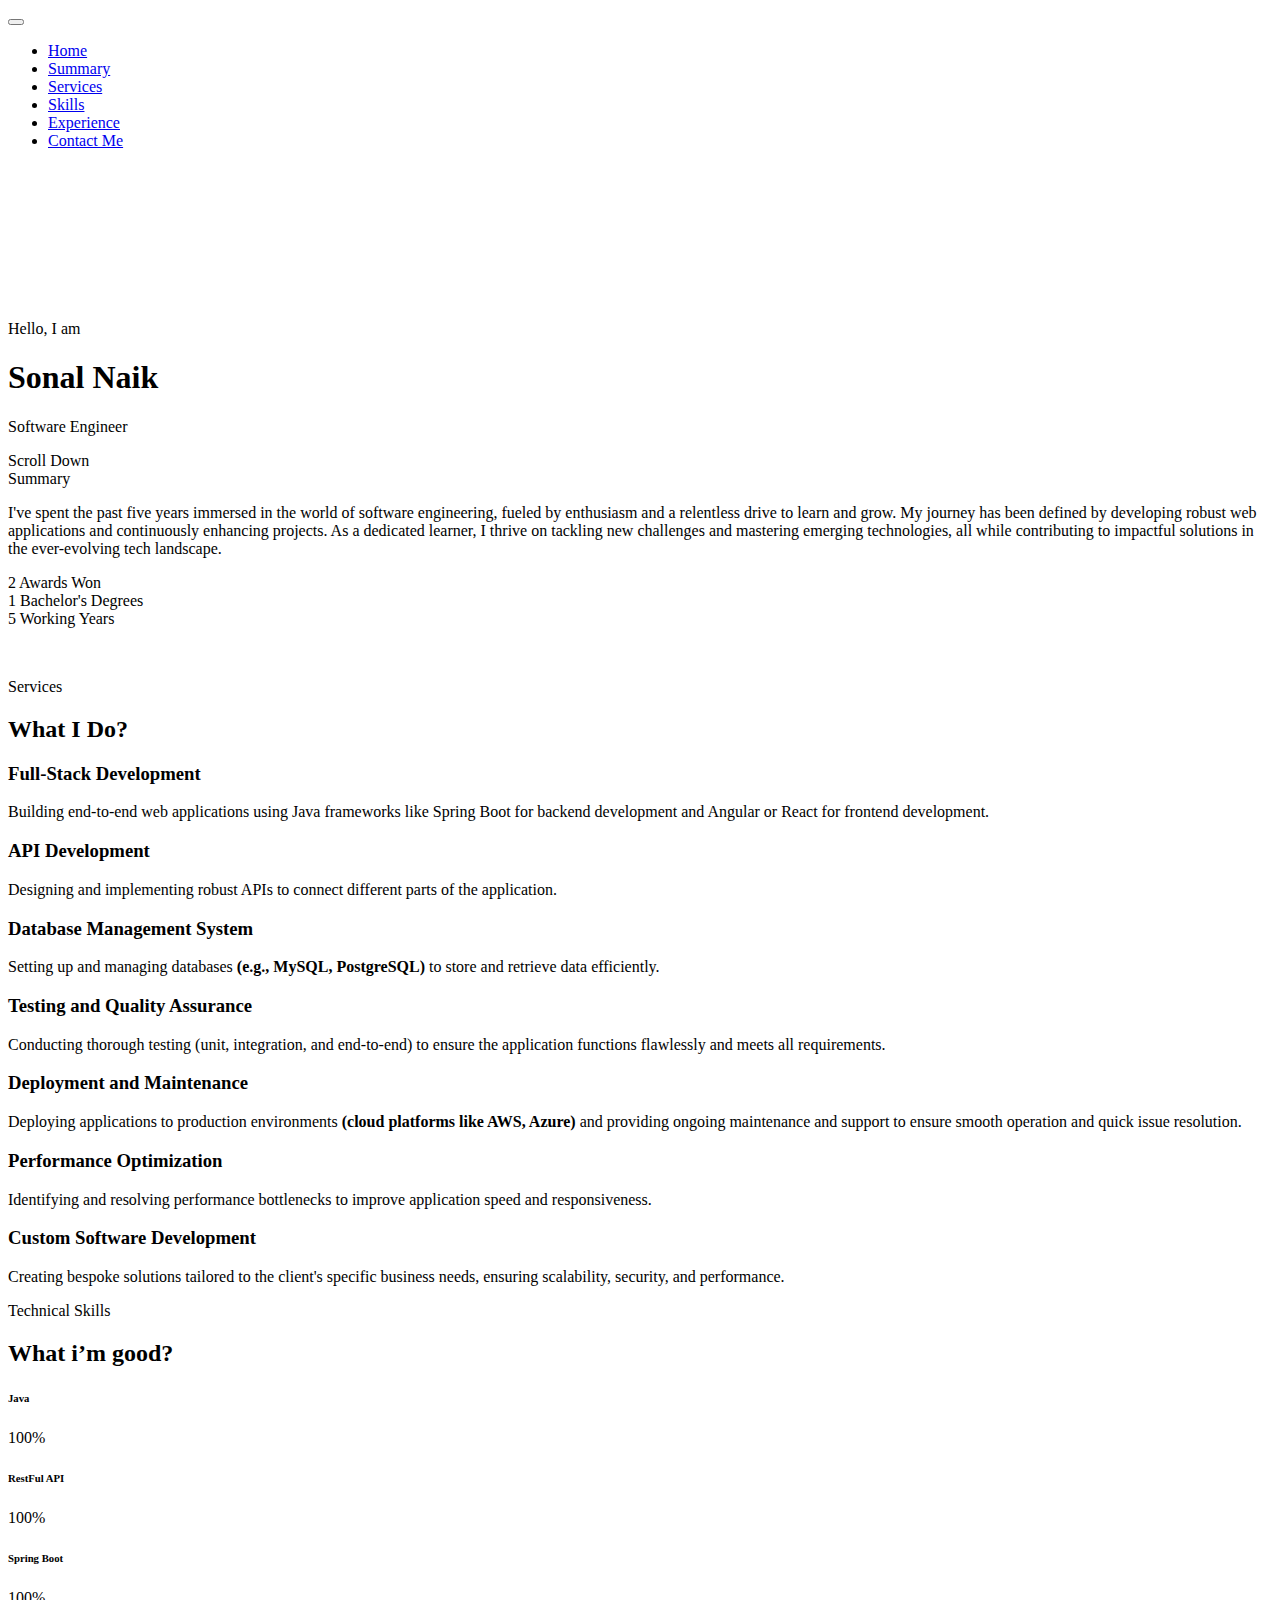
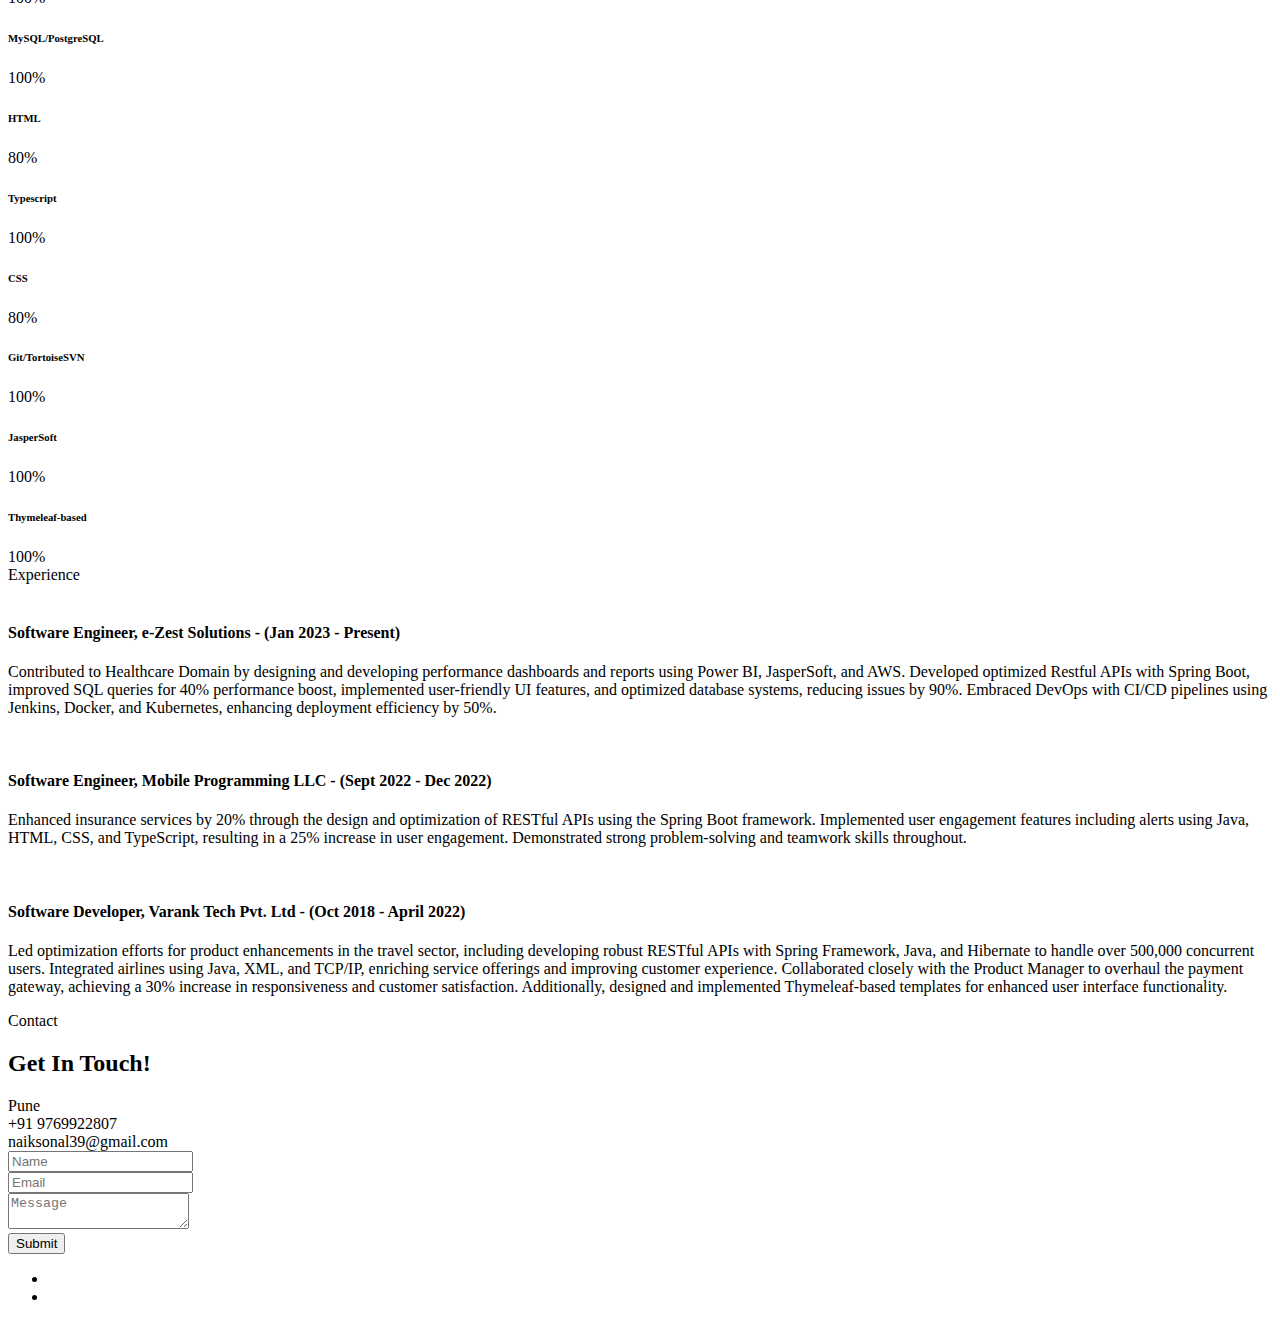
==== index.html @ 2f58ee53 "Move index.html to root directory" ====
<!DOCTYPE html>
<html lang="en">

  <head>

    <meta charset="utf-8">
    <meta name="viewport" content="width=device-width, initial-scale=1, shrink-to-fit=no">
    <meta name="description" content="">
    <meta name="author" content="">
    <link href="https://fonts.googleapis.com/css?family=Raleway:100,300,400,500,700,900" rel="stylesheet">

    <title>Elegance - Creative HTML5 Template</title>
<!--
Elegance Template
https://templatemo.com/tm-528-elegance
-->
    <!-- Additional CSS Files -->
    <link rel="stylesheet" type="text/css" href="css/bootstrap.min.css">

    <link rel="stylesheet" type="text/css" href="css/font-awesome.css">

    <link rel="stylesheet" type="text/css" href="css/fullpage.min.css">

    <link rel="stylesheet" type="text/css" href="css/owl.carousel.css">

    <link rel="stylesheet" href="css/animate.css">

    <link rel="stylesheet" href="css/templatemo-style.css">

    <link rel="stylesheet" href="css/responsive.css">

    </head>
    
    <body>
    
    <div id="video">
        <div class="preloader">
            <div class="preloader-bounce">
                <span></span>
                <span></span>
                <span></span>
            </div>
        </div>

        <header id="header">
            <div class="container-fluid">
                <div class="navbar">
                    <a href="#" id="logo">
                    </a>
                    <div class="navigation-row">
                        <nav id="navigation">
                            <button type="button" class="navbar-toggle"> <i class="fa fa-bars"></i> </button>
                            <div class="nav-box navbar-collapse">
                                <ul class="navigation-menu nav navbar-nav navbars" id="nav">
                                    <li data-menuanchor="slide01" class="active"><a href="#slide01">Home</a></li>
                                    <li data-menuanchor="slide02"><a href="#slide02">Summary</a></li>
                                    <li data-menuanchor="slide03"><a href="#slide03">Services</a></li>
                                    <li data-menuanchor="slide04"><a href="#slide04">Skills</a></li>
                                    <li data-menuanchor="slide05"><a href="#slide05">Experience</a></li>
                                    <!--<li data-menuanchor="slide06"><a href="#slide06">Projects</a></li>-->
                                    <li data-menuanchor="slide07"><a href="#slide07">Contact Me</a></li>
                                </ul>
                            </div>
                        </nav>
                    </div>
                </div>
            </div>
        </header>

        <video autoplay muted loop id="myVideo">
          <source src="images/video-bg.mp4" type="video/mp4">
        </video>

        <div id="fullpage" class="fullpage-default">

            <div class="section animated-row" data-section="slide01">
                <div class="section-inner">
                    <div class="welcome-box">
                        <span class="welcome-first animate" data-animate="fadeInUp">Hello, I am</span>
                        <h1 class="welcome-title animate" data-animate="fadeInUp">Sonal Naik</h1>
                        <span class="welcome-first animate" data-animate="fadeInUp">Software Engineer</span>
                        <p class="animate" data-animate="fadeInUp"></p>
                        <div class="scroll-down next-section animate data-animate="fadeInUp""><img src="images/mouse-scroll.png" alt=""><span>Scroll Down</span></div>
                    </div>
                </div>
            </div>

            <div class="section animated-row" data-section="slide02">
                <div class="section-inner">
                    <div class="about-section">
                        <div class="row justify-content-center">
                            <div class="col-lg-8 wide-col-laptop">
                                <div class="row">
                                    <div class="col-md-6">
                                        <div class="about-contentbox">
                                            <div class="animate" data-animate="fadeInUp">
                                                <span>Summary</span>
                                                <p>I've spent the past five years immersed in the world of software engineering, fueled by enthusiasm and a relentless drive to learn and grow. My journey has been defined by developing robust web applications and continuously enhancing projects. As a dedicated learner, I thrive on tackling new challenges and mastering emerging technologies, all while contributing to impactful solutions in the ever-evolving tech landscape.</p>
                                            </div>
                                            <div class="facts-list owl-carousel">
                                                <div class="item animate" data-animate="fadeInUp">
                                                    <div class="counter-box">
                                                        <i class="fa fa-trophy counter-icon" aria-hidden="true"></i><span class="count-number">2</span> Awards Won
                                                    </div>
                                                </div>
                                                <div class="item animate" data-animate="fadeInUp">
                                                    <div class="counter-box">
                                                        <i class="fa fa-graduation-cap counter-icon" aria-hidden="true"></i><span class="count-number">1</span> Bachelor's Degrees
                                                    </div>
                                                </div>
                                                <div class="item animate" data-animate="fadeInUp">
                                                    <div class="counter-box">
                                                        <i class="fa fa-desktop counter-icon" aria-hidden="true"></i><span class="count-number">5</span> Working Years
                                                    </div>
                                                </div>
                                            </div>
                                        </div>
                                    </div>
                                    <div class="col-md-6">
                                        <figure class="about-img animate" data-animate="fadeInUp"><img src="images/profile-girl.jpg" class="rounded" alt=""></figure>
                                    </div>
                                </div>
                            </div>
                        </div>
                    </div>
                </div>
            </div>

            <div class="section animated-row" data-section="slide03">
                <div class="section-inner">
                    <div class="row justify-content-center">
                        <div class="col-md-8 wide-col-laptop">
                            <div class="title-block animate" data-animate="fadeInUp">
                                <span>Services</span>
                                <h2>What I Do?</h2>
                            </div>
                            <div class="services-section">
                                <div class="services-list owl-carousel">
                                    <div class="item animate" data-animate="fadeInUp">
                                        <div class="service-box">
                                            <span class="service-icon"><i class="fa fa-bookmark" aria-hidden="true"></i></span>
                                            <h3>Full-Stack Development</h3>
                                            <p>Building end-to-end web applications using Java frameworks like Spring Boot for backend development and Angular or React for frontend development.</p>
                                        </div>
                                    </div>
                                    <div class="item animate" data-animate="fadeInUp">
                                        <div class="service-box">
                                            <span class="service-icon"><i class="fa fa-cloud" aria-hidden="true"></i></span>
                                            <h3>API Development</h3>
                                            <p>Designing and implementing robust APIs to connect different parts of the application.</p>
                                        </div>
                                    </div>
                                    <div class="item animate" data-animate="fadeInUp">
                                        <div class="service-box">
                                            <span class="service-icon"><i class="fa fa-desktop" aria-hidden="true"></i></span>
                                            <h3>Database Management System</h3>
                                            <p>Setting up and managing databases <strong>(e.g., MySQL, PostgreSQL)</strong> to store and retrieve data efficiently.</p>
                                        </div>
                                    </div>
                                    <div class="item animate" data-animate="fadeInUp">
                                        <div class="service-box">
                                            <span class="service-icon"><i class="fa fa-mobile" aria-hidden="true"></i></span>
                                            <h3>Testing and Quality Assurance</h3>
                                            <p>Conducting thorough testing (unit, integration, and end-to-end) to ensure the application functions flawlessly and meets all requirements.</p>
                                        </div>
                                    </div>
                                    <div class="item animate" data-animate="fadeInUp">
                                        <div class="service-box">
                                            <span class="service-icon"><i class="fa fa-comments" aria-hidden="true"></i></span>
                                            <h3>Deployment and Maintenance</h3>
                                            <p> Deploying applications to production environments <strong>(cloud platforms like AWS, Azure)</strong> and providing ongoing maintenance and support to ensure smooth operation and quick issue resolution.</p>
                                        </div>
                                    </div>
                                    <div class="item animate" data-animate="fadeInUp">
                                        <div class="service-box">
                                            <span class="service-icon"><i class="fa fa-database" aria-hidden="true"></i></span>
                                            <h3>Performance Optimization</h3>
                                            <p>Identifying and resolving performance bottlenecks to improve application speed and responsiveness.</p>
                                        </div>
                                    </div>
                                    <div class="item animate" data-animate="fadeInUp">
                                        <div class="service-box">
                                            <span class="service-icon"><i class="fa fa-bell" aria-hidden="true"></i></span>
                                            <h3>Custom Software Development</h3>
                                            <p>Creating bespoke solutions tailored to the client's specific business needs, ensuring scalability, security, and performance.</p>
                                        </div>
                                    </div>
                                </div>
                            </div>
                        </div>
                    </div>
                </div>
            </div>

            <div class="section animated-row" data-section="slide04">
                <div class="section-inner">
                    <div class="row justify-content-center">
                        <div class="col-md-7 wide-col-laptop">
                            <div class="title-block animate" data-animate="fadeInUp">
                                <span>Technical Skills</span>
                                <h2>What i’m good?</h2>
                            </div>
                            <div class="skills-row animate" data-animate="fadeInDown">
                                <div class="row">
                                    <div class="col-md-8 offset-md-2">   
                                        <div class="skill-item">
                                            <h6>Java</h6>
                                            <div class="skill-bar">
                                                <span>100%</span>
                                                <div class="filled-bar-2"></div>
                                            </div>          
                                        </div>
                                        <div class="skill-item last-skill">
                                            <h6>RestFul API</h6>
                                            <div class="skill-bar">
                                                <span>100%</span>
                                                <div class="filled-bar-2"></div>
                                            </div>          
                                        </div>
                                        <div class="skill-item last-skill">
                                            <h6>Spring Boot</h6>
                                            <div class="skill-bar">
                                                <span>100%</span>
                                                <div class="filled-bar-2"></div>
                                            </div>          
                                        </div>
                                        <div class="skill-item">
                                            <h6>MySQL/PostgreSQL</h6>
                                            <div class="skill-bar">
                                                <span>100%</span>
                                                <div class="filled-bar-2"></div>
                                            </div>          
                                        </div>
                                        <div class="skill-item">
                                            <h6>HTML</h6>
                                            <div class="skill-bar">
                                                <span>80%</span>
                                                <div class="filled-bar"></div>
                                            </div>          
                                        </div>
                                        <div class="skill-item last-skill">
                                            <h6>Typescript</h6>
                                            <div class="skill-bar">
                                                <span>100%</span>
                                                <div class="filled-bar-2"></div>
                                            </div>          
                                        </div> 
                                        <div class="skill-item last-skill">
                                            <h6>CSS</h6>
                                            <div class="skill-bar">
                                                <span>80%</span>
                                                <div class="filled-bar"></div>
                                            </div>          
                                        </div>
                                        <div class="skill-item last-skill">
                                            <h6>Git/TortoiseSVN</h6>
                                            <div class="skill-bar">
                                                <span>100%</span>
                                                <div class="filled-bar-2"></div>
                                            </div>          
                                        </div> 
                                        <div class="skill-item last-skill">
                                            <h6>JasperSoft</h6>
                                            <div class="skill-bar">
                                                <span>100%</span>
                                                <div class="filled-bar-2"></div>
                                            </div>          
                                        </div>
                                        <div class="skill-item last-skill">
                                            <h6>Thymeleaf-based</h6>
                                            <div class="skill-bar">
                                                <span>100%</span>
                                                <div class="filled-bar-2"></div>
                                            </div>          
                                        </div>                   
                                    </div>
                                </div>
                            </div>
                        </div>
                    </div>
                </div>
            </div>

            <div class="section animated-row" data-section="slide06">
                <div class="section-inner">
                    <div class="row justify-content-center">
                        <div class="col-md-8 wide-col-laptop">
                            <div class="title-block animate" data-animate="fadeInUp">
                                <span>Experience</span>
                            </div>
                            <div class="gallery-section">
                                <div class="gallery-list owl-carousel">
                                    <div class="item animate" data-animate="fadeInUp">
                                        <div class="portfolio-item">
                                            <div class="thumb">
                                                <img src="images/item-1.jpg" alt="">
                                            </div>
                                            <div class="thumb-inner animate" data-animate="fadeInUp">
                                                <h4>Software Engineer, e-Zest Solutions - (Jan 2023 - Present)</h4>
                                                <div class="scrollable-content">
                                                    <p>Contributed to Healthcare Domain by designing and developing performance dashboards and reports using Power BI, JasperSoft, and AWS. Developed optimized Restful APIs with Spring Boot, improved SQL queries for 40% performance boost, implemented user-friendly UI features, and optimized database systems, reducing issues by 90%. Embraced DevOps with CI/CD pipelines using Jenkins, Docker, and Kubernetes, enhancing deployment efficiency by 50%.</p>
                                                </div>
                                            </div>
                                        </div>
                                    </div>
                                    <div class="item animate" data-animate="fadeInUp">
                                        <div class="portfolio-item">
                                            <div class="thumb">
                                                <img src="images/item-2.jpg" alt="">
                                            </div>
                                            <div class="thumb-inner animate" data-animate="fadeInUp">
                                                <h4>Software Engineer, Mobile Programming LLC - (Sept 2022 - Dec 2022)</h4>
                                                <div class="scrollable-content">
                                                <p>Enhanced insurance services by 20% through the design and optimization of RESTful APIs using the Spring Boot framework. Implemented user engagement features including alerts using Java, HTML, CSS, and TypeScript, resulting in a 25% increase in user engagement. Demonstrated strong problem-solving and teamwork skills throughout.</p>
                                                </div>
                                            </div>
                                        </div>
                                    </div>
                                    <div class="item animate" data-animate="fadeInUp">
                                        <div class="portfolio-item">
                                            <div class="thumb">
                                                <img src="images/item-3.jpg" alt="">
                                            </div>
                                            <div class="thumb-inner animate" data-animate="fadeInUp">
                                                <h4>Software Developer, Varank Tech Pvt. Ltd - (Oct 2018 - April 2022)</h4>
                                                <div class="scrollable-content">
                                                <p>Led optimization efforts for product enhancements in the travel sector, including developing robust RESTful APIs with Spring Framework, Java, and Hibernate to handle over 500,000 concurrent users. Integrated airlines using Java, XML, and TCP/IP, enriching service offerings and improving customer experience. Collaborated closely with the Product Manager to overhaul the payment gateway, achieving a 30% increase in responsiveness and customer satisfaction. Additionally, designed and implemented Thymeleaf-based templates for enhanced user interface functionality.</p>
                                                </div>
                                            </div>
                                        </div>
                                    </div>
                                </div>
                            </div>
                        </div>
                    </div>
                </div>
            </div>

            <div class="section animated-row" data-section="slide07">
                <div class="section-inner">
                    <div class="row justify-content-center">
                        <div class="col-md-7 wide-col-laptop">
                            <div class="title-block animate" data-animate="fadeInUp">
                                <span>Contact</span>
                                <h2>Get In Touch!</h2>
                            </div>
                            <div class="contact-section">
                                <div class="row">
                                    <div class="col-md-6 animate" data-animate="fadeInUp">
                                        <div class="contact-box">
                                            <div class="contact-row">
                                                <i class="fa fa-map-marker"></i> Pune
                                            </div>
                                            <div class="contact-row">
                                                <i class="fa fa-phone"></i> +91 9769922807
                                            </div>
                                            <div class="contact-row">
                                                <i class="fa fa-envelope"></i> naiksonal39@gmail.com
                                            </div>
                                        </div>
                                    </div>
                                    <div class="col-md-6 animate" data-animate="fadeInUp">
                                        <form id="ajax-contact" method="post" action="#">
                                            <div class="input-field">
                                                <input type="text" class="form-control" name="name" id="name" required placeholder="Name">
                                            </div>
                                            <div class="input-field">
                                                <input type="email" class="form-control" name="email" id="email" required placeholder="Email">
                                            </div>
                                            <div class="input-field">
                                                <textarea class="form-control" name="message" id="message" required placeholder="Message"></textarea>
                                            </div>
                                            <button class="btn" type="submit">Submit</button>
                                        </form>
                                        <div id="form-messages" class="mt-3"></div>
                                    </div>
                                </div>
                            </div>
                        </div>
                    </div>
                </div>
            </div>
        </div>

        <div id="social-icons">
            <div class="text-right">
                <ul class="social-icons">
                    <!--<li><a href="#" title="Facebook"><i class="fa fa-facebook"></i></a></li>
                    <li><a href="#" title="Twitter"><i class="fa fa-twitter"></i></a></li>-->
                    <li><a href="https://www.linkedin.com/in/sonal-naik/" title="Linkedin"><i class="fa fa-linkedin"></i></a></li>
                    <li><a href="https://www.instagram.com/misaki__ri/" title="Instagram"><i class="fa fa-behance"></i></a></li>
                </ul>
            </div>
        </div>
    </div>  

    <script src="js/jquery.js"></script>

    <script src="js/bootstrap.min.js"></script>

    <script src="js/fullpage.min.js"></script>

    <script src="js/scrolloverflow.js"></script>

    <script src="js/owl.carousel.min.js"></script>

    <script src="js/jquery.inview.min.js"></script>

    <script src="js/form.js"></script>

    <script src="js/custom.js"></script>


  </body>
</html>
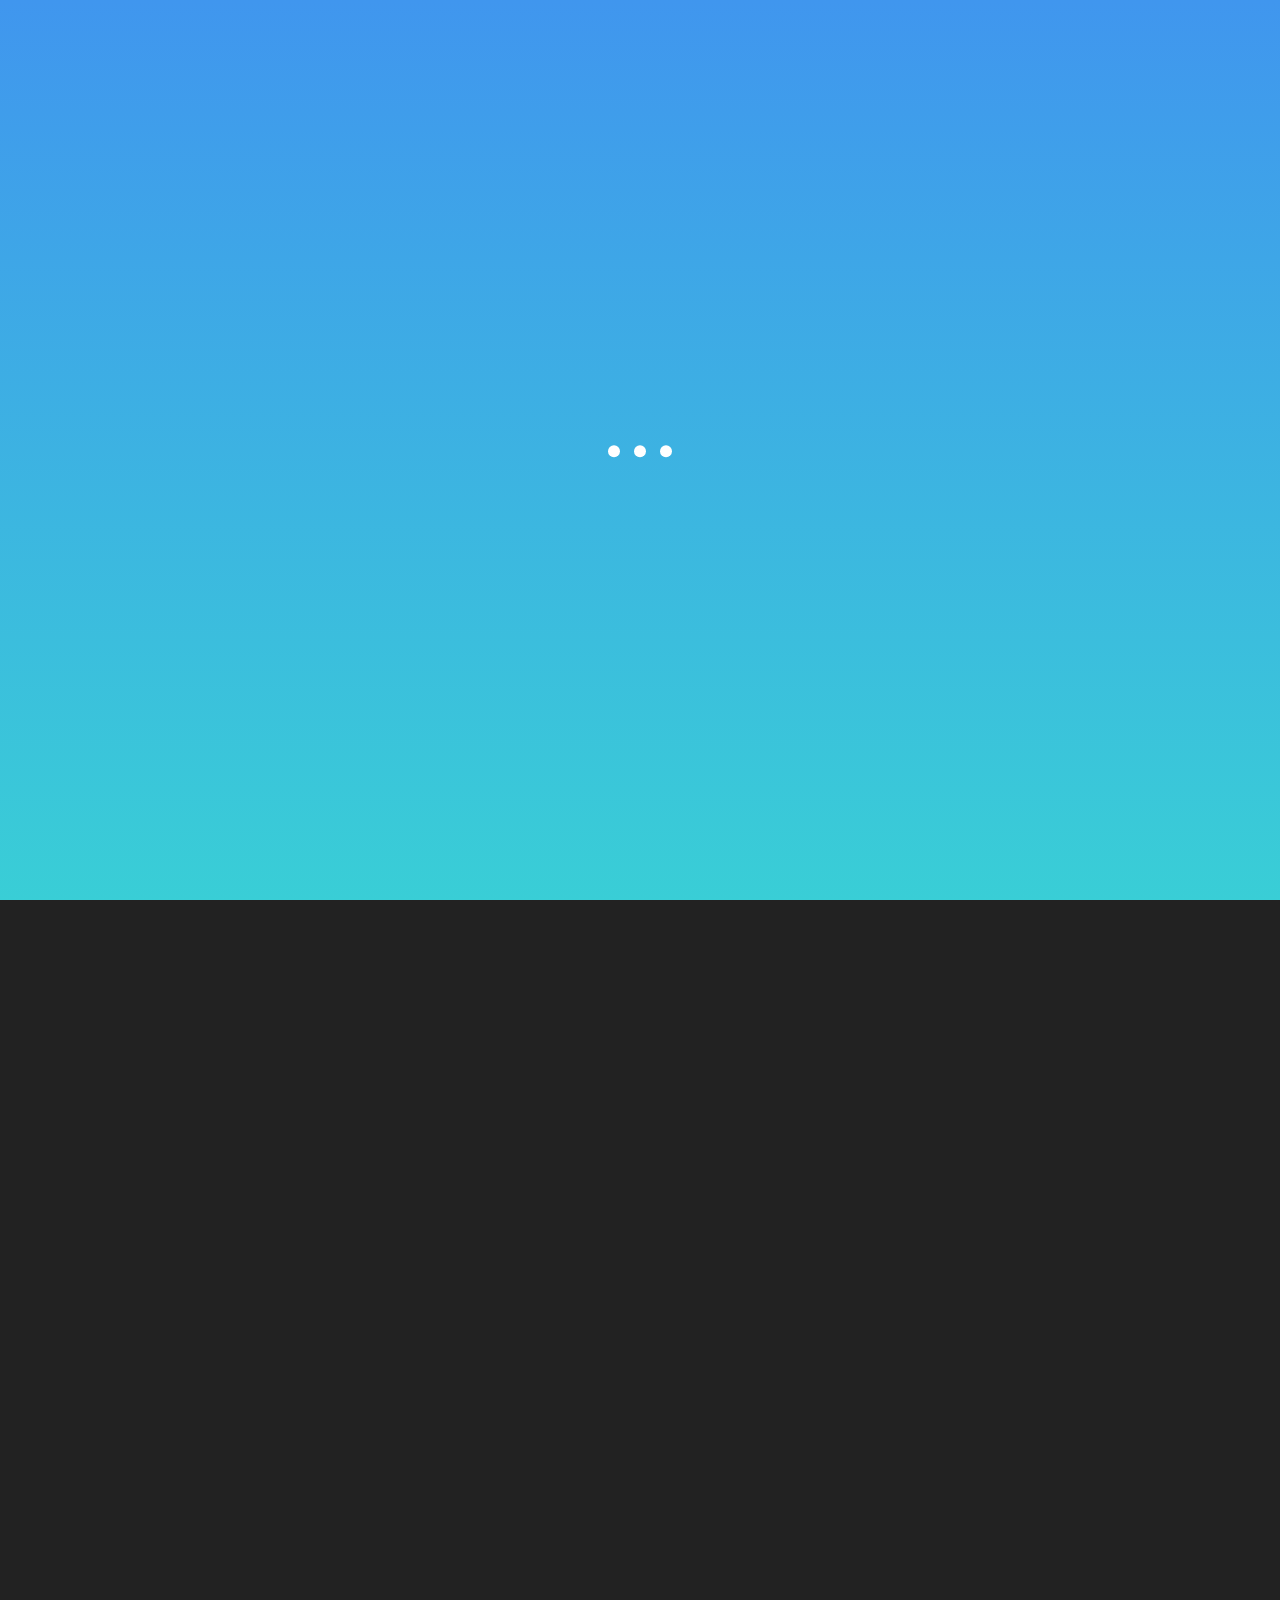
==== commit 15443173: "change css file path" ====
--- a/index.html
+++ b/index.html
@@ -15,19 +15,19 @@
 https://templatemo.com/tm-528-elegance
 -->
     <!-- Additional CSS Files -->
-    <link rel="stylesheet" type="text/css" href="css/bootstrap.min.css">
-
-    <link rel="stylesheet" type="text/css" href="css/font-awesome.css">
-
-    <link rel="stylesheet" type="text/css" href="css/fullpage.min.css">
-
-    <link rel="stylesheet" type="text/css" href="css/owl.carousel.css">
-
-    <link rel="stylesheet" href="css/animate.css">
-
-    <link rel="stylesheet" href="css/templatemo-style.css">
-
-    <link rel="stylesheet" href="css/responsive.css">
+    <link rel="stylesheet" type="text/css" href="sonal-portfolio-work/css/bootstrap.min.css">
+
+    <link rel="stylesheet" type="text/css" href="sonal-portfolio-work/css/font-awesome.css">
+
+    <link rel="stylesheet" type="text/css" href="sonal-portfolio-work/css/fullpage.min.css">
+
+    <link rel="stylesheet" type="text/css" href="sonal-portfolio-work/css/owl.carousel.css">
+
+    <link rel="stylesheet" href="sonal-portfolio-work/css/animate.css">
+
+    <link rel="stylesheet" href="sonal-portfolio-work/css/templatemo-style.css">
+
+    <link rel="stylesheet" href="sonal-portfolio-work/css/responsive.css">
 
     </head>
     
@@ -68,7 +68,7 @@
         </header>
 
         <video autoplay muted loop id="myVideo">
-          <source src="images/video-bg.mp4" type="video/mp4">
+          <source src="sonal-portfolio-work/images/video-bg.mp4" type="video/mp4">
         </video>
 
         <div id="fullpage" class="fullpage-default">
@@ -80,7 +80,7 @@
                         <h1 class="welcome-title animate" data-animate="fadeInUp">Sonal Naik</h1>
                         <span class="welcome-first animate" data-animate="fadeInUp">Software Engineer</span>
                         <p class="animate" data-animate="fadeInUp"></p>
-                        <div class="scroll-down next-section animate data-animate="fadeInUp""><img src="images/mouse-scroll.png" alt=""><span>Scroll Down</span></div>
+                        <div class="scroll-down next-section animate data-animate="fadeInUp""><img src="sonal-portfolio-work/images/mouse-scroll.png" alt=""><span>Scroll Down</span></div>
                     </div>
                 </div>
             </div>
@@ -117,7 +117,7 @@
                                         </div>
                                     </div>
                                     <div class="col-md-6">
-                                        <figure class="about-img animate" data-animate="fadeInUp"><img src="images/profile-girl.jpg" class="rounded" alt=""></figure>
+                                        <figure class="about-img animate" data-animate="fadeInUp"><img src="sonal-portfolio-work/images/profile-girl.jpg" class="rounded" alt=""></figure>
                                     </div>
                                 </div>
                             </div>
@@ -293,7 +293,7 @@
                                     <div class="item animate" data-animate="fadeInUp">
                                         <div class="portfolio-item">
                                             <div class="thumb">
-                                                <img src="images/item-1.jpg" alt="">
+                                                <img src="sonal-portfolio-work/images/item-1.jpg" alt="">
                                             </div>
                                             <div class="thumb-inner animate" data-animate="fadeInUp">
                                                 <h4>Software Engineer, e-Zest Solutions - (Jan 2023 - Present)</h4>
@@ -306,7 +306,7 @@
                                     <div class="item animate" data-animate="fadeInUp">
                                         <div class="portfolio-item">
                                             <div class="thumb">
-                                                <img src="images/item-2.jpg" alt="">
+                                                <img src="sonal-portfolio-work/images/item-2.jpg" alt="">
                                             </div>
                                             <div class="thumb-inner animate" data-animate="fadeInUp">
                                                 <h4>Software Engineer, Mobile Programming LLC - (Sept 2022 - Dec 2022)</h4>
@@ -319,7 +319,7 @@
                                     <div class="item animate" data-animate="fadeInUp">
                                         <div class="portfolio-item">
                                             <div class="thumb">
-                                                <img src="images/item-3.jpg" alt="">
+                                                <img src="sonal-portfolio-work/images/item-3.jpg" alt="">
                                             </div>
                                             <div class="thumb-inner animate" data-animate="fadeInUp">
                                                 <h4>Software Developer, Varank Tech Pvt. Ltd - (Oct 2018 - April 2022)</h4>
--- a/sonal-portfolio-work/css/templatemo-style.css
+++ b/sonal-portfolio-work/css/templatemo-style.css
@@ -0,0 +1,873 @@
+/*
+
+Elegance Template
+
+https://templatemo.com/tm-528-elegance
+
+==================================================
+CSS SITEMAP >>>>
+
+  01. GENERAL CSS
+  02. HEADER CSS
+  03. SOCIAL ICONS CSS
+  04. WELCOME BLOCK CSS
+  05. ABOUT BLOCK CSS
+  06. SERVICES BLOCK CSS
+  07. WORK BLOCK CSS
+  08. CONTACT BLOCK CSS
+  09. TESTIMONOALS BLOCK CSS
+  10. SKILLS BLOCK CSS
+
+
+==================================================*/
+
+/*==============================================
+01. GENERAL CSS
+================================================*/
+
+html,
+body {
+  -webkit-font-smoothing: antialiased;
+  -moz-font-smoothing: antialiased;
+  -ms-font-smoothing: antialiased;
+  font-smoothing: antialiased;
+  -webkit-text-size-adjust: 100%;
+}
+body {
+  font: 16px/1.6 'Raleway', Arial, Helvetica, sans-serif;
+  color: #fff;
+  text-align:center;
+  background: #222;
+}
+img {
+  border: 0;
+  max-width: 100%;
+}
+html {
+  -ms-overflow-style: scrollbar;
+}
+.alltrans,
+.social-icons li a,
+.owl-nav > button,
+.owl-nav > button:after,
+.counter-box,
+.about-img:after,
+.gallery-img img,
+.form-control,
+.owl-dot,
+.subscribe-row,
+.close-btn,
+.close-btn:before,
+.close-btn:after,
+.tag-btn,
+.btn {
+  -webkit-transition: all 0.4s ease;
+  transition: all 0.4s ease;
+}
+a {
+  color: #fff;
+  text-decoration: none;
+}
+a:hover,
+a:focus {
+  color: #fff;
+  outline: none;
+  text-decoration: underline;
+}
+@media screen and (-ms-high-contrast:active), (-ms-high-contrast:none) {
+  a:active {
+    background-color: transparent;
+  }
+}
+p {
+  margin: 0 0 20px;
+}
+h1,
+h2,
+h3,
+h4,
+h5,
+h6 {
+  line-height: 1.2;
+  margin: 0 0 20px;
+  font-weight: 600;
+  text-transform:uppercase;
+}
+h1,
+h2 {
+  font-size: 32px;
+}
+h3 {
+  font-size: 30px;
+  font-weight: 600;
+}
+h4 {
+  font-size: 22px;
+  font-weight: 600;
+}
+h5 {
+  font-size: 20px;
+  margin-bottom: 10px;
+  font-weight: 600;
+}
+h6 {
+  font-size: 18px;
+  margin-bottom: 10px;
+  font-weight: 600;
+}
+#main {
+  padding: 0;
+  background: #fff;
+}
+.no-margin {
+  margin: 0 !important;
+}
+figure {
+  margin:0;
+}
+.opacity-no {
+  opacity: 1 !important;
+}
+
+video {
+  position: fixed;
+  right: 0;
+  bottom: 0;
+  min-width: 100%; 
+  min-height: 100%;
+}
+#video:after {
+  content: '';
+  opacity: 0.75;
+  background: #4096ee; /* Old browsers */
+  background: -moz-linear-gradient(top, #4096ee 0%, #39ced6 100%); /* FF3.6-15 */
+  background: -webkit-linear-gradient(top, #4096ee 0%,#39ced6 100%); /* Chrome10-25,Safari5.1-6 */
+  background: linear-gradient(to bottom, #4096ee 0%,#39ced6 100%); /* W3C, IE10+, FF16+, Chrome26+, Opera12+, Safari7+ */
+  filter: progid:DXImageTransform.Microsoft.gradient( startColorstr='#4096ee', endColorstr='#39ced6',GradientType=0 ); /* IE6-9 */
+  position:fixed;
+  left:0;
+  top:0;
+  right:0;
+  bottom: 0;
+}
+.wrapper-background-dark:after {
+  background: #222;
+  opacity:0.95;
+}
+.section-inner {
+  padding:20px 30px 0;
+}
+.fp-scrollable {
+  height:calc(100vh - 200px) !important;
+}
+#fp-nav ul li a span {
+ display: none;
+}
+
+.btn {
+  background: #fff;
+  color: #222;
+  text-align:center;
+  line-height:52px;
+  padding:0 35px;
+  border-radius: 0px;
+  text-transform:uppercase;
+  font-weight:600;
+  border:2px solid transparent;
+  border-radius: 10px;
+}
+.btn:hover, .btn:focus {
+  color:#fff;
+  border-color:#fff;
+  background:none;
+}
+.btn:focus {
+  box-shadow:none;
+  outline:none;
+}
+.btn.btn-xs {
+  line-height:34px;
+  font-size:12px;
+  padding:0 20px;
+  font-weight: 500;
+}
+.btn.btn-outline {
+  background:none;
+  border-color:#fff;
+  color:#fff;
+  border-width:1px;
+}
+.btn.btn-outline:hover, .btn.btn-outline:focus {
+  background:#fff;
+  color:#222;
+}
+.btn.btn-dark {
+  color: #222;
+  border-color: #222;
+}
+.btn.btn-dark:hover, .btn.btn-dark:focus {
+  background: #222;
+  color: #fff;
+}
+.owl-carousel .owl-stage {
+  display: -webkit-box;
+  display: -webkit-flex;
+  display: -ms-flexbox;
+  display: flex;
+}
+.owl-carousel .owl-item {
+  display: -webkit-box;
+  display: -webkit-flex;
+  display: -ms-flexbox;
+  display: flex;
+  flex: 1 0 auto;
+}
+.preloader {
+  background: -moz-linear-gradient(top, #4096ee 0%, #39ced6 100%); /* FF3.6-15 */
+  background: -webkit-linear-gradient(top, #4096ee 0%,#39ced6 100%); /* Chrome10-25,Safari5.1-6 */
+  background: linear-gradient(to bottom, #4096ee 0%,#39ced6 100%); /* W3C, IE10+, FF16+, Chrome26+, Opera12+, Safari7+ */
+  filter: progid:DXImageTransform.Microsoft.gradient( startColorstr='#4096ee', endColorstr='#39ced6',GradientType=0 ); /* IE6-9 */
+  height: 100%;
+  left: 0;
+  position: fixed;
+  right: 0;
+  top: 0;
+  z-index: 9999;
+  text-align: center;
+}
+.preloader-bounce {
+  left: 0;
+  right: 0;
+  top: 50%;
+  -webkit-transform: translateY(-50%);
+  transform: translateY(-50%);
+  position: absolute;
+}
+.preloader-bounce > span {
+  width: 12px;
+  height: 12px;
+  border-radius: 50%;
+  margin: 0.3em;
+  display: inline-block;
+  vertical-align: middle;
+  -webkit-animation: bounce 0.6s infinite alternate;
+  animation: bounce 0.6s infinite alternate;
+  background: #fff;
+}
+.preloader-bounce > span:nth-child(2){
+  -webkit-animation-delay: 0.2s;
+  animation-delay: 0.2s;
+  background: #fff;
+}
+.preloader-bounce > span:nth-child(3){
+  -webkit-animation-delay: 0.3s;
+  animation-delay: 0.3s;
+  background: #fff;
+}
+
+@-webkit-keyframes bounce {
+  from {
+    -webkit-transform: translateY(0);
+    transform: translateY(0);
+  }
+  to {
+    -webkit-transform: translateY(-1.2em);
+    transform: translateY(-1.2em);
+  }
+}
+
+@keyframes bounce {
+  from {
+    -webkit-transform: translateY(0);
+    transform: translateY(0);
+  }
+  to {
+    -webkit-transform: translateY(-1.2em);
+    transform: translateY(-1.2em);
+  }
+}
+
+#fullpage {
+  z-index: 99;
+}
+
+
+/*==============================================
+02. HEADER CSS
+================================================*/
+#header {
+  padding:20px 0;
+  position: fixed;
+  left:0;
+  right:0;
+  top:0;
+  z-index:999;
+}
+.container-fluid {
+  padding:0 20px;
+}
+a#logo {
+  text-decoration: none;
+  font-size: 32px;
+  text-transform: uppercase;
+  font-weight: 700;
+}
+.navbar {
+  padding: 0;
+}
+.navbar-toggle {
+  display:none;
+}
+.navbar-nav {
+  -ms-flex-direction: row;
+  -webkit-flex-direction: row;
+  flex-direction: row;
+}
+.navbar-nav li {
+  margin-left: 30px;
+}
+.navbar-nav li a {
+  color:#fff;
+  font-size: 15px;
+  text-decoration:none;
+  display:block;
+  font-weight: 500;
+  opacity: 0.9;
+}
+.navbar-nav li a:after {
+  content:'';
+  display:block;
+  height: 2px;
+  background:#fff;
+  -webkit-transition: all 0.4s ease;
+  transition: all 0.4s ease;
+  -webkit-transform:scale(0);
+  transform:scale(0);
+  margin-top: 4px;
+}
+.navbar-nav li a:hover:after, .navbar-nav li.active a:after{
+  -webkit-transform:scale(1);
+  transform:scale(1);
+}
+.navbar-nav li a:hover {
+  opacity: 1;
+}
+.navbar-nav li.active a {
+  opacity: 1;
+}
+.collapse:not(.show) {
+  display:block;
+}
+
+/*==============================================
+03. SOCIAL ICONS CSS
+================================================*/
+#social-icons {
+  padding:0;
+  position: fixed;
+  top: 50%;
+  transform: translateY(-50%);
+  right:0;
+  z-index: 199;
+}
+.social-icons {
+  margin:0;
+  padding:0;
+  list-style:none;
+}
+.social-icons li {
+  display: block;
+  margin: 1px 0px;
+}
+.social-icons li a {
+  width:50px;
+  height:50px;
+  display:inline-block;
+  line-height:50px;
+  text-align:center;
+  background: rgba(255, 255, 255, 0.1);
+  color: rgba(255,255,255,1);
+  font-size:18px;
+}
+.social-icons li a:hover {
+  color:#1e1e1e;
+  background-color: #fff;
+}
+/*==============================================
+04. WELCOME BLOCK CSS
+================================================*/
+.welcome-box {
+  font-size:20px;
+  line-height:1.7;
+}
+.welcome-first{
+  font-size: 32px;
+  display: block;
+  text-transform: uppercase;
+  font-weight: 300;
+  line-height: 1.2;
+  letter-spacing: 0.02em;
+}
+.welcome-box p {
+  max-width: 620px;
+  width:100%;
+  margin:0 auto 30px;
+  color: #fff;
+}
+.welcome-title {
+  font-weight: 700;
+  font-size: 120px;
+  margin-bottom: 10px;
+  letter-spacing:0.02em;
+}
+.welcome-title span {
+  font-size:36px;
+  display:block;
+  font-weight:300;
+  line-height:1.2;
+}
+.welcome-box .btn {
+  margin-top: 10px;
+}
+.next-section {
+  display: inline-block;
+  position: absolute;
+  left: 50%;
+  transform: translateX(-50%);
+  bottom: 30px;
+  cursor: pointer;
+  -webkit-transition: all 0.5s ease;
+  transition: all 0.5s ease;
+}
+.next-section span {
+  margin-top: 15px;
+  display: block;
+  text-transform: uppercase;
+  font-size: 14px;
+  font-weight: 500;
+}
+.next-section i:hover {
+  opacity: 1;
+}
+
+/*==============================================
+05. ABOUT ME
+================================================*/
+.about-img {
+  margin: 0 auto 40px;
+  position:relative;
+}
+.about-img img {
+  border-radius: 10px;
+  -webkit-box-shadow: 0 0 40px rgba(0,0,0,.3);
+  box-shadow: 0 0 40px rgba(0,0,0,.3);
+}
+.about-contentbox {
+  margin-top: 80px;
+  text-align:left;
+  line-height:1.8;
+}
+.about-contentbox span {
+  font-size: 24px;
+  text-transform: uppercase;
+  font-weight: 300;
+}
+.about-contentbox h2 {
+  font-size: 32px;
+  text-transform: uppercase;
+  font-weight: 700;
+}
+.facts-list {
+  margin-top: 30px;
+}
+.facts-list .item {
+  overflow: hidden;
+  text-align:center;
+  border-radius: 10px;
+  width: 100%;
+  display: inline-block;
+  text-transform:capitalize;
+  font-size:14px;
+  padding: 30px 0px;
+  background: rgba(0,0,0,0.25);
+}
+.counter-box span {
+  font-size: 26px;
+  font-weight: 700;
+}
+.counter-icon {
+  font-size: 30px;
+  margin-bottom: 10px;
+  opacity: 0.75;
+}
+.facts-list .item:hover {
+  background:#fff;
+  color:#1e1e1e;
+}
+.facts-list .owl-dots {
+  margin-bottom: 30px;
+}
+.count-number, .counted {
+  display:block;
+  font-size:36px;
+  font-weight:700;
+  line-height:1;
+  margin-bottom:10px;
+}
+
+/*==============================================
+06. SERVICES BLOCK CSS
+================================================*/
+.title-block {
+  margin-bottom: 40px;
+}
+.title-block span {
+  font-size: 24px;
+  text-transform: uppercase;
+  font-weight: 300;
+}
+.services-list .item {
+  background-color: rgba(250,250,250,0.25);
+  border-radius: 10px;
+  -webkit-transition: all 0.5s ease;
+  transition: all 0.5s ease;
+}
+.service-icon {
+  display:block;
+  margin: 0 auto 0;
+  font-size: 64px;
+}
+.service-box {
+  font-size:15px;
+  padding:40px 20px;
+  height:100%;
+}
+.services-list .item:hover {
+  background-color: #fff;
+  color: #1e1e1e;
+}
+.service-box h3 {
+  font-size:22px;
+  font-weight:700;
+  text-transform: capitalize;
+  margin-bottom: 10px;
+  padding: 10px;
+}
+.service-box p:last-child {
+  margin:0;
+}
+.owl-carousel .owl-dots .owl-dot {
+  border-radius: 3px;
+}
+.owl-dots {
+    display: -webkit-box;
+    display: -webkit-flex;
+    display: -ms-flexbox;
+    display: flex;
+    -ms-flex-pack: center;
+    -webkit-justify-content: center;
+    justify-content: center;
+    margin-top: 50px
+}
+
+.owl-carousel .owl-dots .owl-dot {
+    width: 12px;
+    height: 12px;
+    margin: 0 5px;
+    background: rgba(255, 255, 255, .2)
+}
+
+.owl-carousel .owl-dots .owl-dot:focus {
+    outline: none
+}
+
+.owl-carousel .owl-dots .owl-dot.active {
+    background: #fff
+}
+
+/*==============================================
+07. WORK BLOCK CSS
+================================================*/
+.gallery-section {
+  text-align: center;
+}
+.portfolio-item img {
+  max-width: 100%;
+  overflow: hidden;
+  position: relative;
+  z-index: 9;
+  border-radius: 10px;
+}
+.portfolio-item .thumb-inner {
+  position: absolute;
+  z-index: 99;
+  bottom: 0;
+  text-align: left;
+  padding: 20px;
+  background-color: rgba(250,250,250,0.25);
+  width: 100%;
+  height: 60px;
+  border-top-left-radius: 0px;
+  border-top-right-radius: 0px;
+  -webkit-transition: all 0.4s ease;
+  transition: all 0.4s ease;
+}
+.scrollable-content {
+  max-height: 150px; /* Set a maximum height for the scrollable area */
+  overflow-y: auto; /* Enable vertical scrolling */
+  padding-right: 10px; /* Add some padding to prevent content from touching scrollbar */
+}
+
+.portfolio-item .thumb-inner h4 {
+  margin-bottom: 0;
+  font-size: 16px;
+  margin-top: 0px;
+}
+.portfolio-item .thumb-inner h5 {
+  margin-bottom: 0;
+  font-size: 12px;
+  margin-top: 0px;
+  color: #1e1e1e;
+  padding-bottom: 2px;
+}
+.portfolio-item .thumb-inner p {
+  opacity: 0;
+  visibility: hidden;
+  position: absolute;
+  margin-bottom: 0px;
+  scrollbar-width: thin;
+  scrollbar-color: rgb(124, 194, 244);
+}
+.portfolio-item:hover .thumb-inner p {
+  position: relative;
+  opacity: 1;
+  visibility: visible;
+  color: #4a4a4a;
+  overflow: scroll;
+  scroll-behavior: smooth;
+}
+.portfolio-item:hover .thumb-inner {
+  border-radius: 10px;
+  height: 100%;
+  background-color: rgba(250,250,250,0.9)
+}
+.portfolio-item:hover .thumb-inner h4 {
+   margin-top: 30%;
+  color: #1e1e1e;
+  margin-bottom: 20px;
+}
+
+/*==============================================
+08. CONTACT BLOCK CSS
+================================================*/
+::-webkit-input-placeholder {
+  color:#fff !important;
+  opacity:1;
+}
+::-moz-placeholder {
+  color:#fff !important;
+  opacity:1;
+}
+:-ms-input-placeholder {
+  color:#fff !important;
+  opacity:1;
+}
+:-moz-placeholder {
+  color:#fff !important;
+  opacity:1;
+}
+.input-field {
+  margin-bottom:15px;
+}
+.form-control {
+  height: 50px;
+  color:#fff;
+  border: none;
+  background:rgba(250,250,250,0.05);
+  border: 1px solid rgba(250,250,250,0.5);
+  border-radius: 10px;
+  padding:4px 22px;
+  font-size:14px;
+  margin-bottom: 30px;
+}
+.form-control:focus {
+  box-shadow:none;
+  outline:none;
+  background:rgba(0,0,0,0.05);
+  border: 1px solid rgba(250,250,250,1);
+  color:#fff;
+}
+.index .form-control.form-control-dark {
+  background: rgba(250,250,250, 0.75);
+  color: #fff;
+}
+.index .form-control.form-control-dark:focus {
+  background: rgba(54, 40, 158, 0.85);
+  color: #fff;
+}
+.index .form-control.form-control-dark::-webkit-input-placeholder {
+  color: #fff !important;
+}
+.index .form-control.form-control-dark::-moz-placeholder {
+  color:#fff !important;
+}
+.index .form-control.form-control-dark:-ms-input-placeholder {
+  color:#fff !important;
+}
+.index .form-control.form-control-dark:-moz-placeholder {
+  color:#fff !important;
+}
+.form-control.form-control-dark:focus {
+  background: rgba(0, 0, 0, 0.2);
+}
+.form-control.form-control-dark {
+  background: rgba(0, 0, 0, 0.1);
+  color: #222;
+  border: none;
+}
+.form-control.form-control-dark::-webkit-input-placeholder {
+  color:#222 !important;
+  opacity:0.7;
+}
+.form-control.form-control-dark::-moz-placeholder {
+  color:#222 !important;
+  opacity:0.7;
+}
+.form-control.form-control-dark:-ms-input-placeholder {
+  color:#222 !important;
+  opacity:0.7;
+}
+.form-control.form-control-dark:-moz-placeholder {
+  color:#222 !important;
+  opacity:0.7;
+}
+textarea.form-control {
+  height:123px;
+  padding-top:15px;
+}
+.contact-section .btn {
+  width:100%;
+}
+.contact-box {
+  text-align:left;
+}
+.contact-box h4 {
+  font-size:24px;
+}
+.contact-box h4:after {
+  content:'';
+  display:block;
+  width:50px;
+  height:2px;
+  background:#fff;
+  margin:12px 0;
+}
+.contact-row {
+  display: -webkit-box;
+  display: -webkit-flex;
+  display: -ms-flexbox;
+  display: flex;
+  -webkit-box-align: center;
+  -webkit-align-items: center;
+  -ms-flex-align: center;
+  align-items: center;
+  margin-bottom: 30px;
+  background: rgba(250,250,250,0.25);
+  border-radius: 10px;
+  padding: 30px;
+  font-weight: 700;
+}
+.contact-row i {
+  width:55px;
+  font-size: 30px;
+  display:block;
+}
+.contact-row i.fa-envelope {
+  font-size: 25px;
+}
+
+/*==============================================
+09. TESTIMONOALS BLOCK CSS
+================================================*/
+.testimonials-section .item {
+  background-color: rgba(250,250,250,0.25);
+  padding: 40px;
+  border-radius: 10px;
+}
+.testimonials-section .item img {
+  width: 140px;
+  height: 140px;
+  margin: 0 auto;
+}
+.testimonials-section .item h4 {
+  margin-top: 40px;
+  font-size: 22px;
+  text-transform: capitalize;
+  font-weight: 700;
+}
+.testimonials-section .item p {
+  font-size: 17px;
+  font-style: italic;
+}
+
+/*==============================================
+10. SKILLS BLOCK CSS
+================================================*/
+.skills-row {
+  margin-top: 80px;
+}
+.skill-item {
+  border-bottom: 1px solid rgba(250,250,250,0.1);
+  margin-bottom: 50px;
+  padding-bottom: 50px;
+}
+.last-skill {
+  border-bottom: none;
+}
+.skills-row span {
+  display: inline-block;
+  width: 50px;
+  height: 50px;
+  text-align: center;
+  line-height: 50px;
+  background-color: #fff;
+  color: #1e1e1e;
+  border-radius: 50%;
+  font-size: 16px;
+  font-weight: 700;
+  left: 0;
+  top: -21px;
+  position: absolute;
+  z-index: 999;
+}
+.skills-row h6 {
+  font-size: 16px;
+  text-transform: uppercase;
+  font-weight: 700;
+  color: #fff;
+  text-align: right;
+  margin-bottom: -10px;
+}
+.skill-bar {
+  width: 70%;
+  height: 6px;
+  border-radius: 3px;
+  background-color: rgba(250,250,250,0.25);
+  position: relative;
+}
+.filled-bar {
+  position: absolute;
+  z-index: 99;
+  width: 80%;
+  height: 6px;
+  background-color: #fff;
+  border-radius: 3px;
+}
+.filled-bar-2 {
+  position: absolute;
+  z-index: 99;
+  width: 100%;
+  height: 6px;
+  background-color: #fff;
+  border-radius: 3px;
+}--- a/sonal-portfolio-work/css/responsive.css
+++ b/sonal-portfolio-work/css/responsive.css
@@ -0,0 +1,431 @@
+@media only screen and (min-width: 768px) {
+	.nav-box {
+		display:block !important;
+		height:auto !important;
+	}
+}
+@media only screen and (max-width: 1440px) {
+	.welcome-title {
+		font-size: 100px;
+		margin-bottom:20px;
+	}
+	.next-section {
+	/*	bottom: auto; */
+	}
+	.welcome-title:before {
+		margin: 20px auto 5px;
+	}
+	.welcome-first {
+		font-size: 26px;
+	}
+	.welcome-box p {
+		margin-bottom: 20px;
+	}
+	.navbar-nav li a {
+		font-size: 15px;
+	}
+	.subscribe-row h5 {
+		font-size:18px;
+	}
+	.wide-col-laptop {
+		-ms-flex: 0 0 85%;
+		flex: 0 0 85%;
+		max-width: 85%;
+	}
+	.service-box h3 {
+		font-size:18px;
+	}
+	h1, h2 {
+		font-size:56px;
+		line-height:1.05;
+		margin-bottom:10px;
+	}
+	.title-block p {
+		line-height: 1.6;
+	}
+	.title-block {
+		margin-bottom:25px;
+	}
+	.service-icon {
+		width:80px;
+		height:80px;
+		line-height:80px;
+		font-size:30px;
+		margin: 0 auto;
+	}
+	.service-box {
+		padding:30px 20px;
+	}
+	.testimonial-content {
+		font-size:18px;
+	}
+	.owl-carousel .owl-item .client-img img {
+		max-width:80px;
+	}
+	.gallery-section {
+		padding-top:10px;
+	}
+	.about-img {
+		margin-right:15px;
+	}
+}
+@media only screen and (max-width: 1199px) {
+	#fp-nav.fp-right {
+		right:5px;
+	}
+	.welcome-title:before {
+		margin: 20px auto 15px;
+	}
+	.wide-col-laptop {
+		-ms-flex: 0 0 100%;
+		flex: 0 0 100%;
+		max-width: 100%;
+	}
+	.about-img {
+		margin-right:0;
+	}
+	.welcome-title {
+		font-size:80px;
+	}
+	.welcome-title:after {
+		margin-top:15px;
+	}
+	.welcome-box {
+		font-size:18px;
+	}
+	h1, h2 {
+		font-size:48px;
+	}
+	.counter-box {
+		font-size:13px;
+	}
+	.count-number, .counted {
+		margin-bottom:5px;
+	}
+	.owl-nav {
+		margin-top: 35px;
+	}
+	.testimonial-content {
+		font-size: 16px;
+		padding:20px 25px;
+	}
+	.testimonials-section {
+		padding-top:10px;
+	}
+	.owl-carousel .owl-dots {
+		margin-top:35px;
+	}
+	.social-icons li a {
+	  width:25px;
+	  height:30px;
+	  display:inline-block;
+	  line-height:30px;
+	  text-align:center;
+	  background: rgba(255, 255, 255, 0.1);
+	  color: rgba(255,255,255,1);
+	  font-size:14px;
+	}
+	.menu-trigger {
+		margin:0;
+	}
+}
+@media only screen and (max-width: 991px) {
+	.welcome-box {
+		padding: 150px 0px;
+	}
+	.navbar-nav li a {
+		font-size:13px;
+	}
+	.navbar-nav li {
+		margin-left:25px;
+	}
+	.footer-right {
+		font-size:13px;
+	}
+	.owl-nav > button {
+		width: 40px;
+		height: 40px;
+	}
+	.owl-nav > button:after {
+		width:12px;
+		height:12px;
+		left:17px;
+		top:13px;
+	}
+	.owl-nav > button.owl-next:after {
+		left:11px;
+	}
+	.contact-box h4 {
+		font-size:20px;
+	}
+	.contact-row {
+		padding: 10px 15px!important;
+		font-size:13px;
+		margin-bottom: 15px;
+	}
+	.facts-row > .row > div {
+		display: -webkit-box;
+		display: -webkit-flex;
+		display: -ms-flexbox;
+		display: flex;
+		width:100%;
+	}
+	#ajax-contact {
+		margin-top: 20px;
+	}
+	#ajax-contact input {
+		margin-bottom: 20px;
+	}
+	.contact-row i {
+		font-size: 25px;
+		width:45px;
+	}
+	.contact-row i.fa-envelope {
+		font-size: 20px;
+	}
+	.container-fluid {
+		padding:0 15px;
+	}
+	.skills-ul {
+		top: 0;
+	}
+	.contact-row {
+		padding: 42px 45px;
+	}
+}
+@media only screen and (max-width: 767px) {
+	#header {
+		position: fixed;
+		top: 0;
+		z-index: 6666;
+		background-color: rgba(250,250,250,0.9);
+	}
+	#navigation button i {
+		color: #1e1e1e;
+	}
+	.welcome-box {
+		padding: 150px 0px;
+	}
+	#logo {
+		color: #1e1e1e;
+	}
+	.navbar-toggle {
+		padding: 0;
+		margin: 0;
+		color: #fff;
+		font-size: 28px;
+		position: absolute;
+		right: 0;
+		top: 50%;
+		background:none;
+		-webkit-transform: translateY(-50%);
+		transform: translateY(-50%);
+		display:block;
+		box-shadow:none;
+		border:0;
+		outline: none;
+		cursor:pointer;
+	}
+	#header {
+		padding:0;
+	}
+	.navbar {
+		padding:15px 0;
+	}
+	.navbar-toggle:focus {
+		outline:none;
+	}
+	.navbar-nav {
+		margin: 0;
+	}
+	.collapse:not(.show) {
+		display:none;
+	}
+	.navigation-menu > li {
+		display: block;
+		margin: 0;
+		font-size: 15px;
+		text-align: center;
+	}
+	.navigation-menu > li > a {
+		color:#222;
+		padding:15px;
+		line-height:1.2;
+	}
+	.navbar-nav {
+		overflow-y: auto;
+		display:block;
+		background: rgba(230, 230, 230, 0.25);
+	}
+	.navbar-nav li a:after {
+		display:none;
+	}
+	.nav-box {
+		position: absolute;
+		left: -15px;
+		right: -15px;
+		border: 0;
+		box-shadow: none;
+		background: #fff;
+		text-align:left;
+		top: 100%;
+		display:none;
+	}
+	.welcome-title {
+		font-size: 60px;
+		margin-bottom:20px;
+	}
+	.welcome-first {
+		font-size: 20px;
+	}
+	.welcome-title:before {
+		margin: 20px auto 15px;
+	}
+	.welcome-box {
+		font-size:inherit;
+	}
+	.welcome-box .btn {
+		margin-top:0;
+	}
+	.about-img {
+		margin-bottom:10px;
+	}
+	h1, h2 {
+		font-size:36px;
+	}
+	body {
+		font-size:15px;
+	}
+	.about-contentbox {
+		margin-top: 60px;
+		text-align:center;
+	}
+	.testimonials-section {
+		padding-top:0;
+	}
+	h4 {
+		font-size:18px;
+	}
+	.contact-box {
+		margin-top: 30px;
+		height:auto;
+	}
+	.footer-right {
+		width:100%;
+		margin:15px 0 0;
+		text-align:left;
+	}
+	.btn {
+		font-size:15px;
+		line-height:48px;
+		padding:0 30px;
+	}
+	.contact-row {
+		margin-top: 15px;
+	}
+	.content-section {
+		padding:50px 0;
+	}
+	.info-inner {
+		margin-top: 20px;
+		padding-bottom:15px;
+	}
+	.index-white .navbar-toggle {
+		color: #242424;
+	}
+	.side-menu .nav-box > ul {
+		padding: 70px 40px 40px;
+	}
+	.side-menu .navbar-nav li a {
+		font-size:20px;
+	}
+	.social-icons {
+		margin: 0 auto;
+	}
+	.detail-page h1 {
+		margin-bottom: 50px;
+	}
+	.project-detail-col figure {
+		margin-top: 35px;
+	}
+	.project-buttons-margin {
+		margin-top: 50px;
+	}
+}
+@media only screen and (max-width: 575px) {
+	.welcome-title {
+		font-size: 40px;
+	}
+	.welcome-first {
+		font-size: 16px;
+		margin-bottom:5px;
+	}
+	.welcome-title:before,.welcome-title:after {
+		width: 100%;
+	}
+	h1, h2 {
+		font-size:30px;
+	}
+	.about-contentbox {
+		line-height:1.6;
+	}
+	.owl-carousel .owl-item .client-img img {
+		max-width:65px;
+		margin-right: 10px;
+	}
+	.testimonials-section {
+		font-size:13px;
+	}
+	.form-control {
+		height:52px;
+		font-size:14px;
+		padding:4px 15px;
+	}
+	.skill-item {
+	  border-bottom: 1px solid rgba(250,250,250,0.1);
+	  margin-bottom: 20px;
+	  padding-bottom: 50px;
+	}
+	.skills-row h6 {
+	  text-align: left;
+	  margin-bottom: 30px;
+	}
+	.skill-bar {
+	  width: 100%;
+	  height: 6px;
+	  border-radius: 3px;
+	  background-color: rgba(250,250,250,0.25);
+	  position: relative;
+	}
+	.input-field {
+		margin-bottom: 15px;
+	}
+	.subscribe-row h5 {
+		font-size: 16px;
+	}
+	.client-row {
+		padding-left: 40px;
+	}
+	.testimonial-content:before {
+		left: 46%;
+	}
+	.client-row {
+		padding-left: 0;
+	}
+}
+@media only screen and (max-width: 460px) {
+	h4 {
+		font-size: 14px;
+	}
+	.testimonial-content:before {
+		left: 45%;
+	}
+}
+@media only screen and (max-width: 320px) {
+	.gallery-overlay p {
+		display: none;
+	}
+	.testimonial-content:before {
+		left: 43%;
+	}
+}
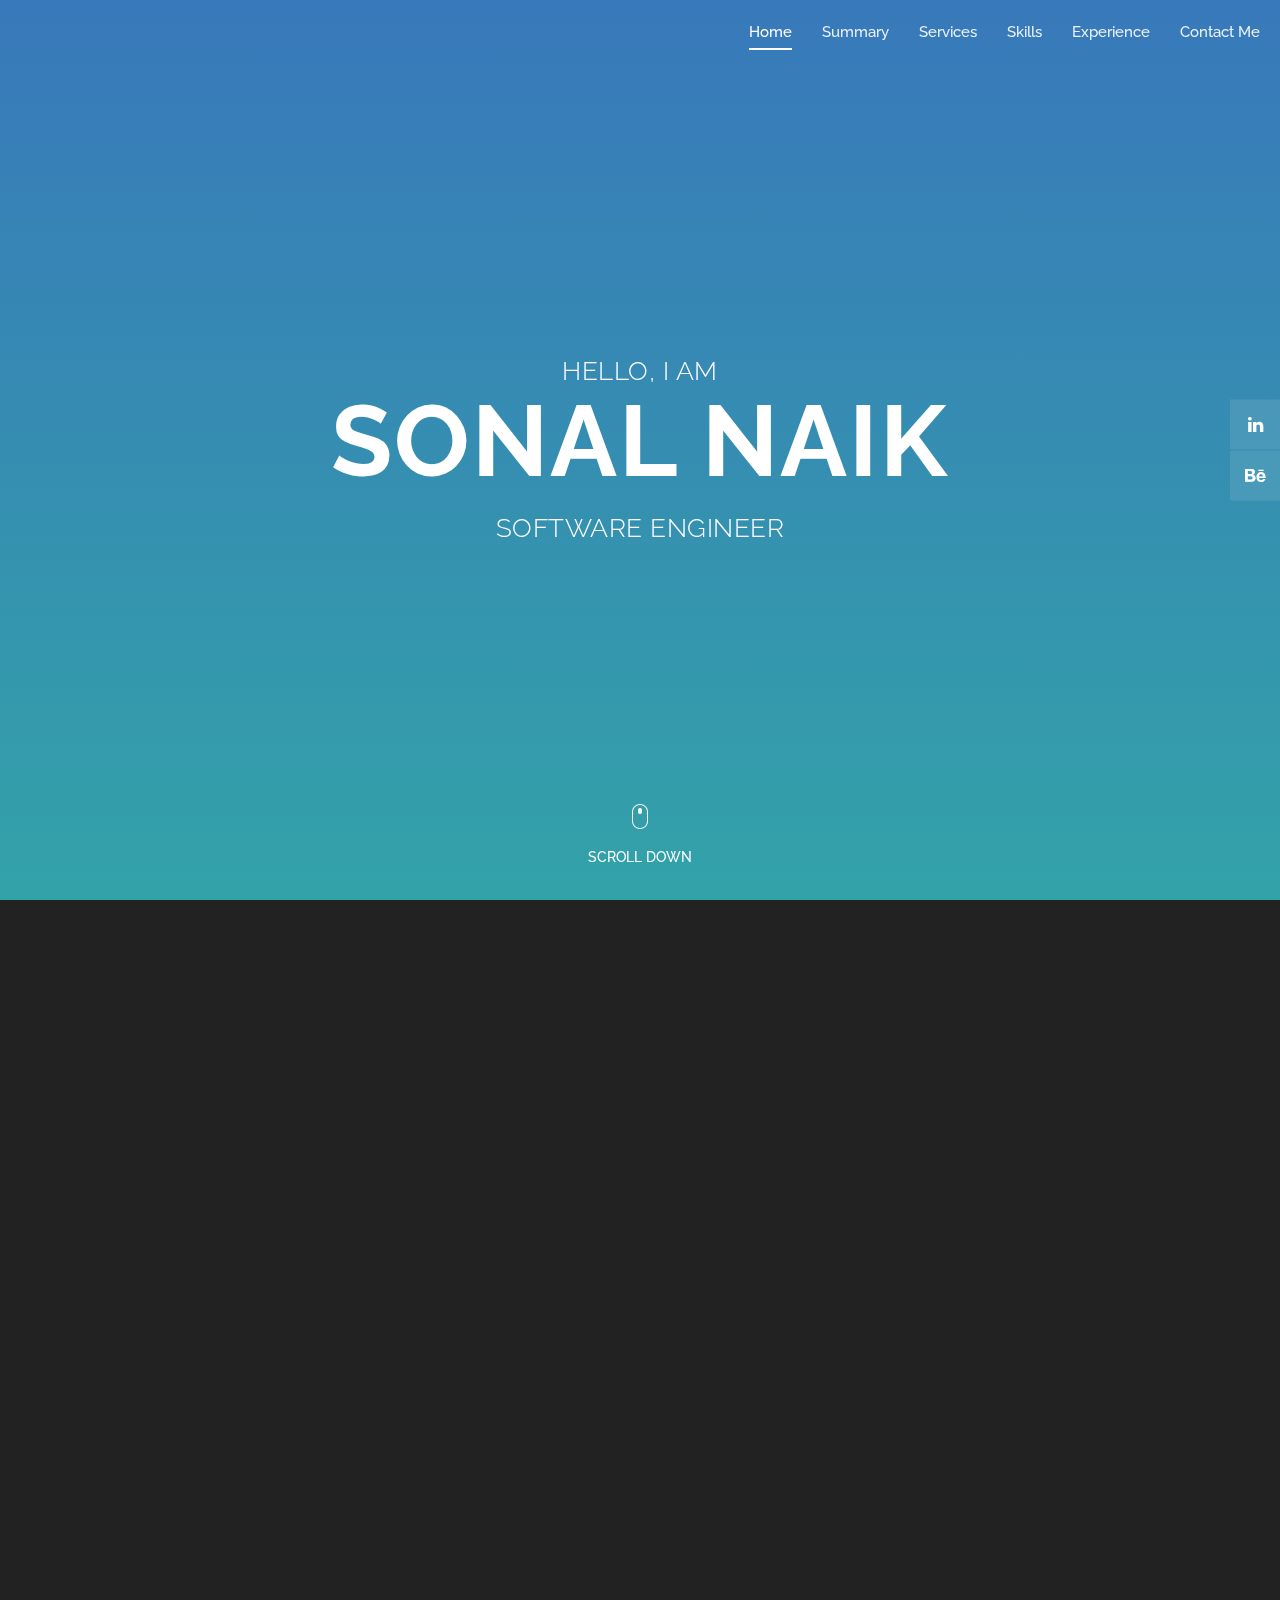
==== commit 1ade5f35: "Update CSS file paths" ====
--- a/index.html
+++ b/index.html
@@ -9,12 +9,7 @@
     <meta name="author" content="">
     <link href="https://fonts.googleapis.com/css?family=Raleway:100,300,400,500,700,900" rel="stylesheet">
 
-    <title>Elegance - Creative HTML5 Template</title>
-<!--
-Elegance Template
-https://templatemo.com/tm-528-elegance
--->
-    <!-- Additional CSS Files -->
+
     <link rel="stylesheet" type="text/css" href="sonal-portfolio-work/css/bootstrap.min.css">
 
     <link rel="stylesheet" type="text/css" href="sonal-portfolio-work/css/font-awesome.css">
@@ -394,21 +389,21 @@
         </div>
     </div>  
 
-    <script src="js/jquery.js"></script>
-
-    <script src="js/bootstrap.min.js"></script>
-
-    <script src="js/fullpage.min.js"></script>
-
-    <script src="js/scrolloverflow.js"></script>
-
-    <script src="js/owl.carousel.min.js"></script>
-
-    <script src="js/jquery.inview.min.js"></script>
-
-    <script src="js/form.js"></script>
-
-    <script src="js/custom.js"></script>
+    <script src="sonal-portfolio-work/js/jquery.js"></script>
+
+    <script src="sonal-portfolio-work/js/bootstrap.min.js"></script>
+
+    <script src="sonal-portfolio-work/js/fullpage.min.js"></script>
+
+    <script src="sonal-portfolio-work/js/scrolloverflow.js"></script>
+
+    <script src="sonal-portfolio-work/js/owl.carousel.min.js"></script>
+
+    <script src="sonal-portfolio-work/js/jquery.inview.min.js"></script>
+
+    <script src="sonal-portfolio-work/js/form.js"></script>
+
+    <script src="sonal-portfolio-work/js/custom.js"></script>
 
 
   </body>
